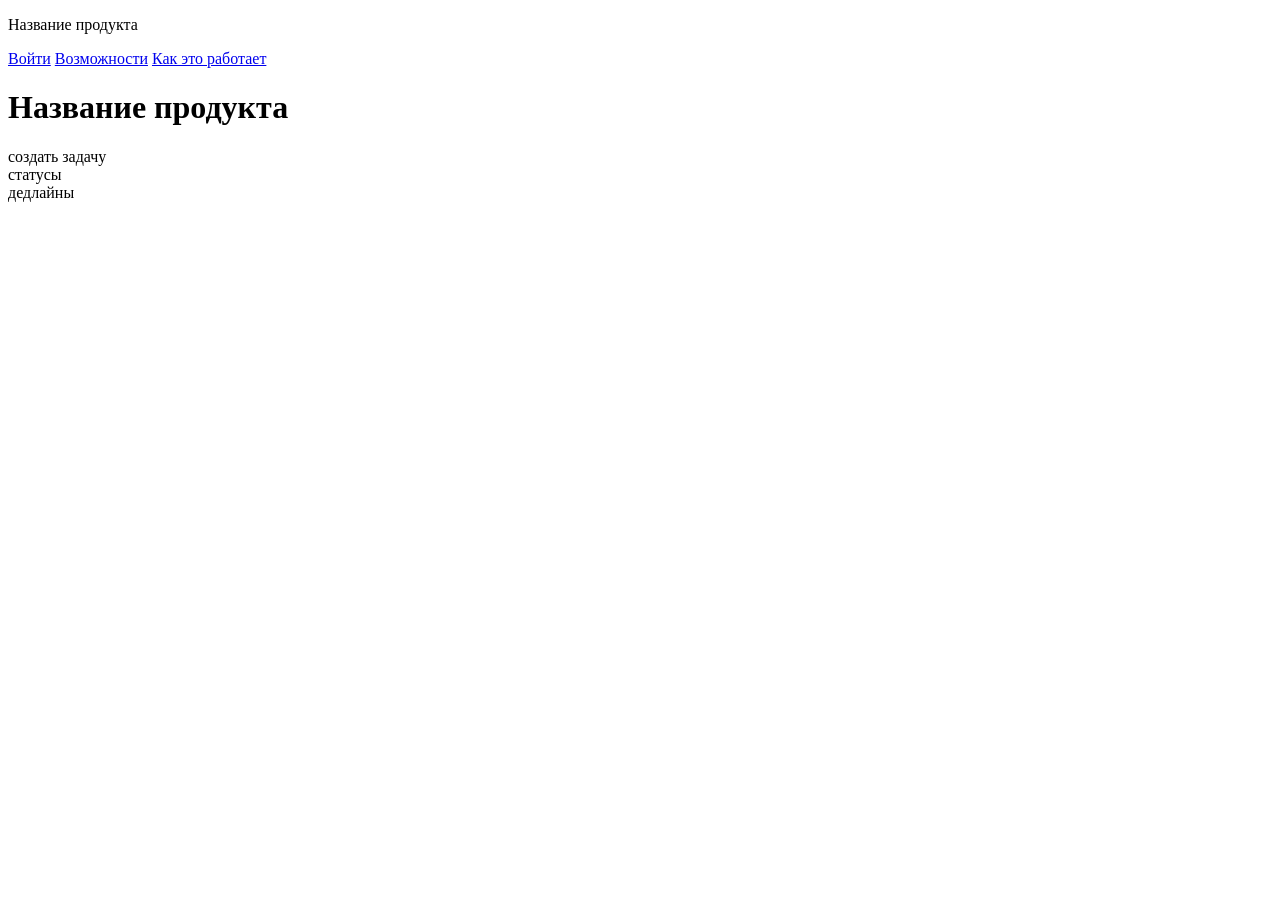
==== index.html @ f06fc5cb "отличнот" ====
<!DOCTYPE html>
<html lang="ru">
<head>
    <meta charset="UTF-8">
    <meta name="viewport" content="width=device-width, initial-scale=1.0">
    <title>Document</title>
</head>
<body>
    <header>
        <p>
            Название продукта
        </p>
        <nav>
            <a href="#login">Войти</a>
            <a href="#features">Возможности</a>
            <a href="#how">Как это работает</a>
        </nav>
    </header>
<main>
    <h1>Название продукта</h1>
    <article id="create-task">создать задачу</article>
    <article id="statuses">статусы</article>
    <article id="deadlines">дедлайны</article>
</main>
<footer>

</footer>
    
    
</body>
</html>
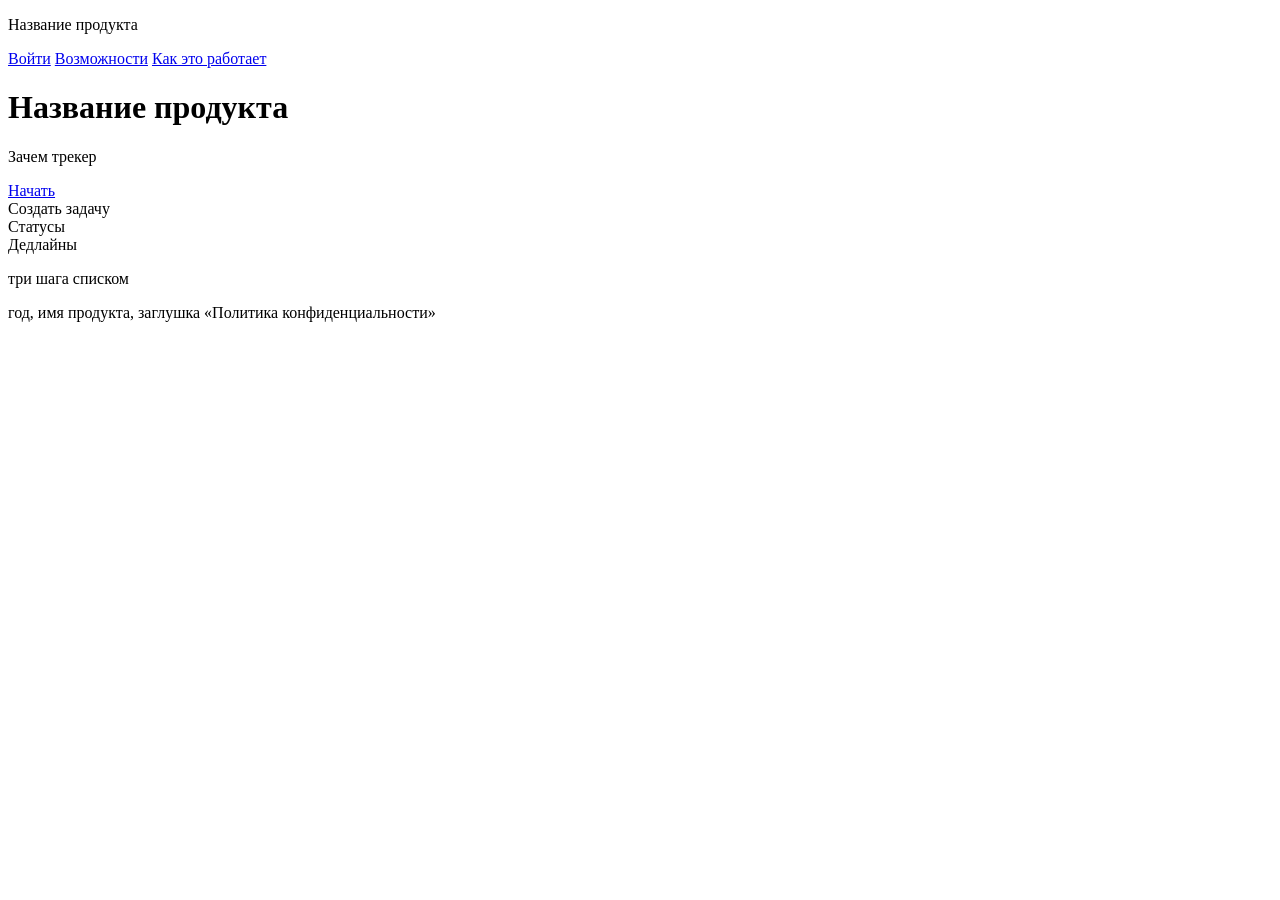
==== commit ed2337f7: "st 2" ====
--- a/index.html
+++ b/index.html
@@ -3,7 +3,7 @@
 <head>
     <meta charset="UTF-8">
     <meta name="viewport" content="width=device-width, initial-scale=1.0">
-    <title>Document</title>
+    <title>Название продукта</title>
 </head>
 <body>
     <header>
@@ -17,13 +17,32 @@
         </nav>
     </header>
 <main>
-    <h1>Название продукта</h1>
-    <article id="create-task">создать задачу</article>
-    <article id="statuses">статусы</article>
-    <article id="deadlines">дедлайны</article>
+    <sectigon class="hero">
+        <h1>
+            Название продукта
+        </h1>
+        <p>Зачем трекер</p>
+        <a href="#features">Начать</a>
+    </sectigon>
+    <section id="features">
+<article>
+    Создать задачу
+</article>
+<article>
+    Статусы
+</article>
+<article>
+    Дедлайны
+</article>
+    </section>
+    <section id="how">
+<p>
+    три шага списком
+</p>
+    </section>
 </main>
 <footer>
-
+<p>год, имя продукта, заглушка «Политика конфиденциальности»</p>
 </footer>
     
     
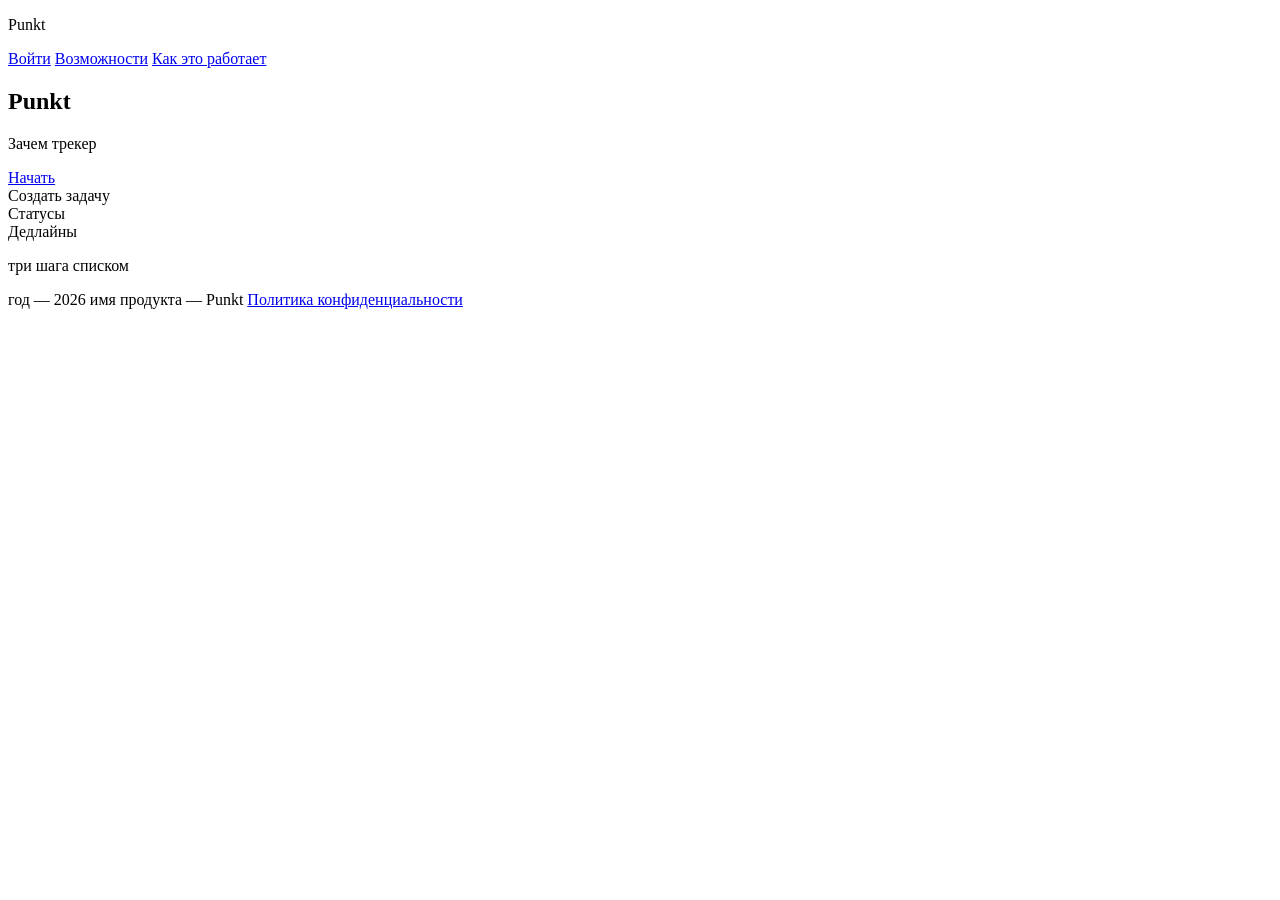
==== commit e7c1a067: "Add Punkt landing content" ====
--- a/index.html
+++ b/index.html
@@ -3,12 +3,12 @@
 <head>
     <meta charset="UTF-8">
     <meta name="viewport" content="width=device-width, initial-scale=1.0">
-    <title>Название продукта</title>
+    <title>Punkt</title>
 </head>
 <body>
     <header>
         <p>
-            Название продукта
+            Punkt
         </p>
         <nav>
             <a href="#login">Войти</a>
@@ -17,13 +17,13 @@
         </nav>
     </header>
 <main>
-    <sectigon class="hero">
+    <section class="hero">
         <h1>
-            Название продукта
+            Punkt
         </h1>
         <p>Зачем трекер</p>
         <a href="#features">Начать</a>
-    </sectigon>
+    </section>
     <section id="features">
 <article>
     Создать задачу
@@ -42,7 +42,7 @@
     </section>
 </main>
 <footer>
-<p>год, имя продукта, заглушка «Политика конфиденциальности»</p>
+<p>год — 2026 имя продукта — Punkt <a href="#">Политика конфиденциальности</a></p>
 </footer>
     
     
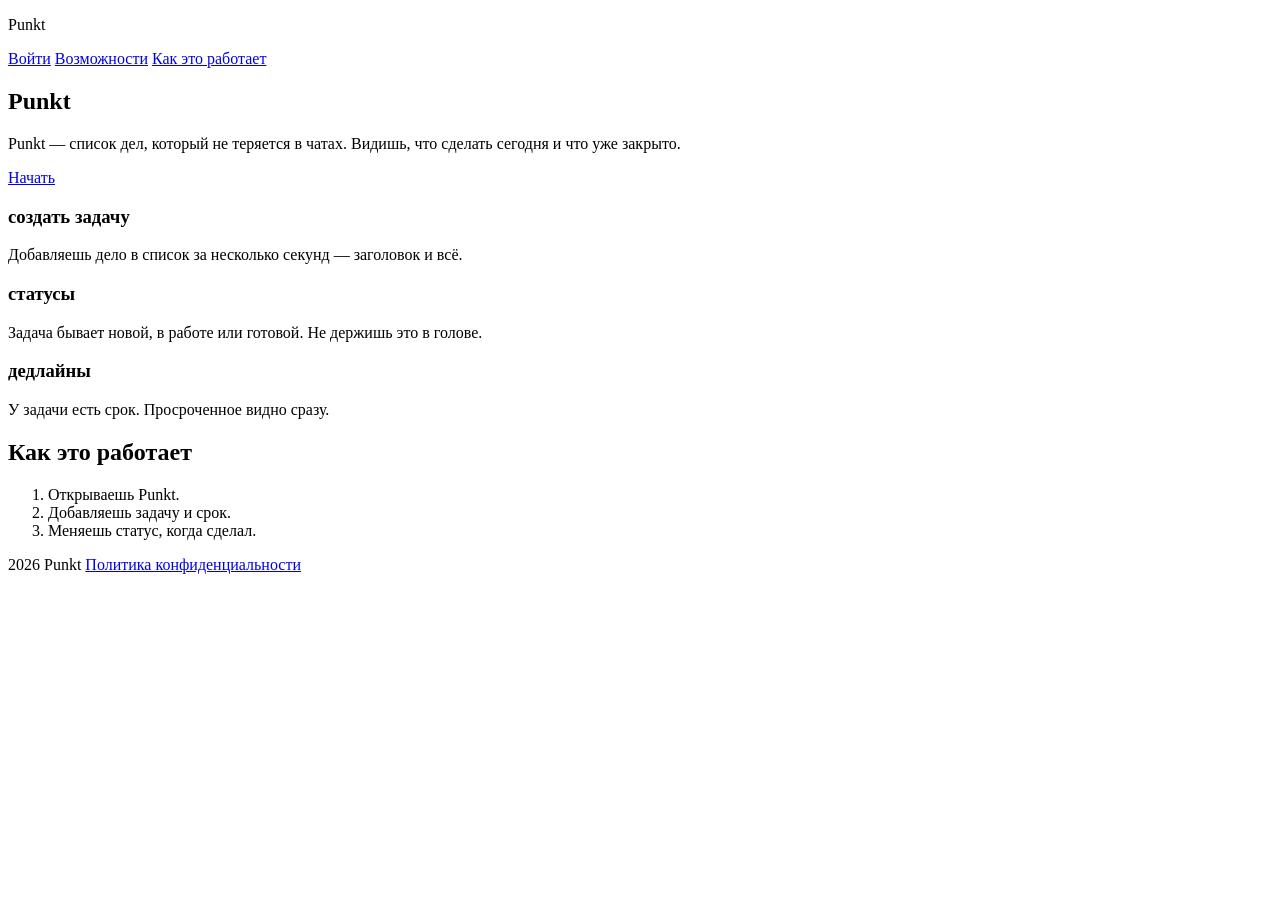
==== commit f0bbf912: "changes" ====
--- a/index.html
+++ b/index.html
@@ -21,28 +21,54 @@
         <h1>
             Punkt
         </h1>
-        <p>Зачем трекер</p>
+        <p>Punkt — список дел, который не теряется в чатах. Видишь, что сделать сегодня и что уже закрыто.</p>
         <a href="#features">Начать</a>
     </section>
     <section id="features">
-<article>
-    Создать задачу
+<article >
+    <h1>
+        создать задачу
+    </h1>
+    <p>
+        Добавляешь дело в список за несколько секунд — заголовок и всё.
+    </p>
 </article>
 <article>
-    Статусы
+    <h1>
+        статусы
+    </h1>
+    <p>
+        Задача бывает новой, в работе или готовой. Не держишь это в голове. 
+    </p>
 </article>
 <article>
-    Дедлайны
+    <h1>
+        дедлайны
+    </h1>
+    <p>
+        У задачи есть срок. Просроченное видно сразу.
+    </p>
 </article>
     </section>
     <section id="how">
-<p>
-    три шага списком
-</p>
+<h1>
+    Как это работает
+</h1>
+<ol>
+    <li>
+        Открываешь Punkt.
+    </li>
+    <li>
+        Добавляешь задачу и срок.
+    </li>
+    <li>
+        Меняешь статус, когда сделал.
+    </li>
+</ol>
     </section>
 </main>
 <footer>
-<p>год — 2026 имя продукта — Punkt <a href="#">Политика конфиденциальности</a></p>
+<p>2026 Punkt <a href="#">Политика конфиденциальности</a></p>
 </footer>
     
     
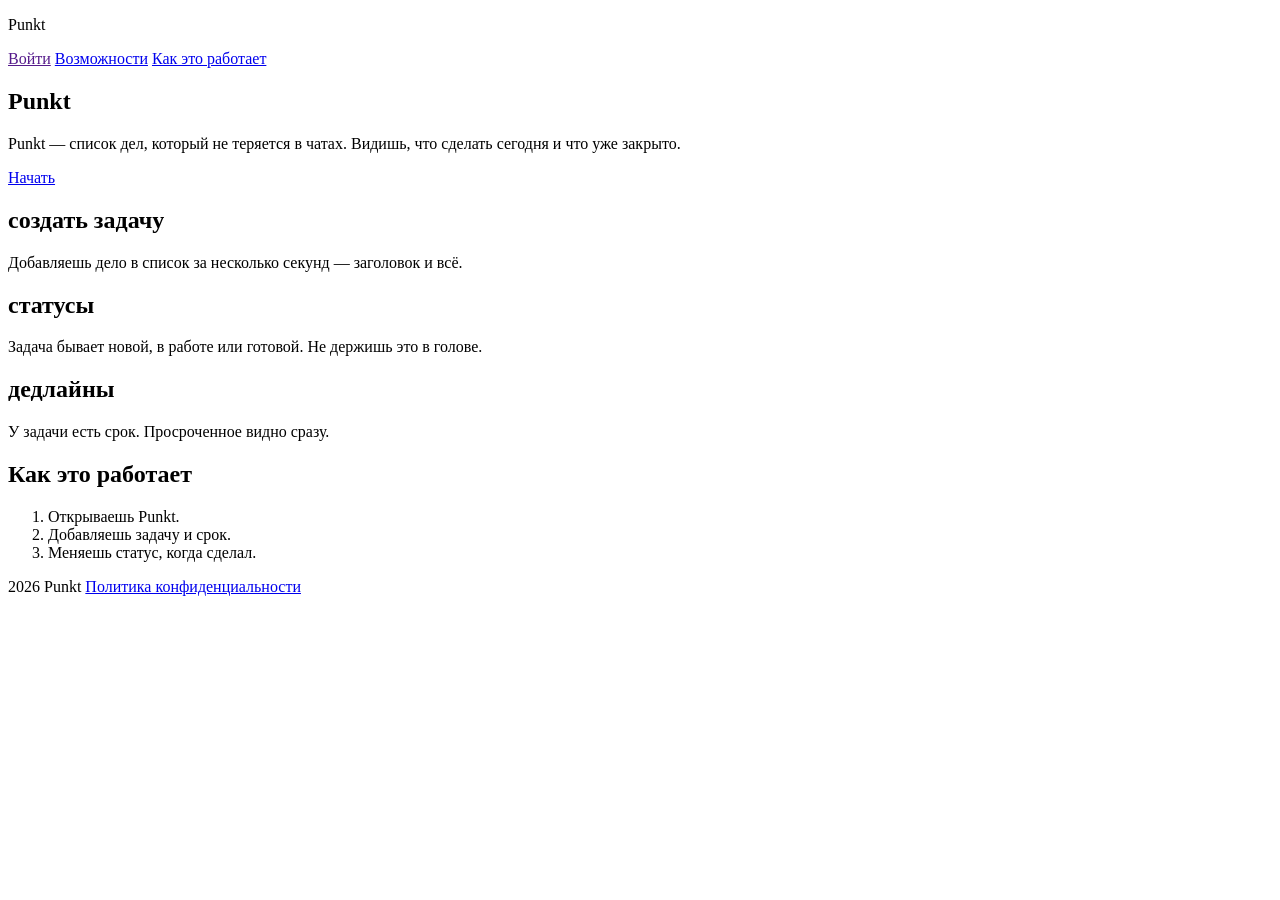
==== commit abecd1cc: "Use a single h1 and section headings" ====
--- a/index.html
+++ b/index.html
@@ -11,7 +11,7 @@
             Punkt
         </p>
         <nav>
-            <a href="#login">Войти</a>
+            <a href="">Войти</a>
             <a href="#features">Возможности</a>
             <a href="#how">Как это работает</a>
         </nav>
@@ -26,34 +26,34 @@
     </section>
     <section id="features">
 <article >
-    <h1>
+    <h2>
         создать задачу
-    </h1>
+    </h2>
     <p>
         Добавляешь дело в список за несколько секунд — заголовок и всё.
     </p>
 </article>
 <article>
-    <h1>
+    <h2>
         статусы
-    </h1>
+    </h2>
     <p>
         Задача бывает новой, в работе или готовой. Не держишь это в голове. 
     </p>
 </article>
 <article>
-    <h1>
+    <h2>
         дедлайны
-    </h1>
+    </h2>
     <p>
         У задачи есть срок. Просроченное видно сразу.
     </p>
 </article>
     </section>
     <section id="how">
-<h1>
+<h2>
     Как это работает
-</h1>
+</h2>
 <ol>
     <li>
         Открываешь Punkt.
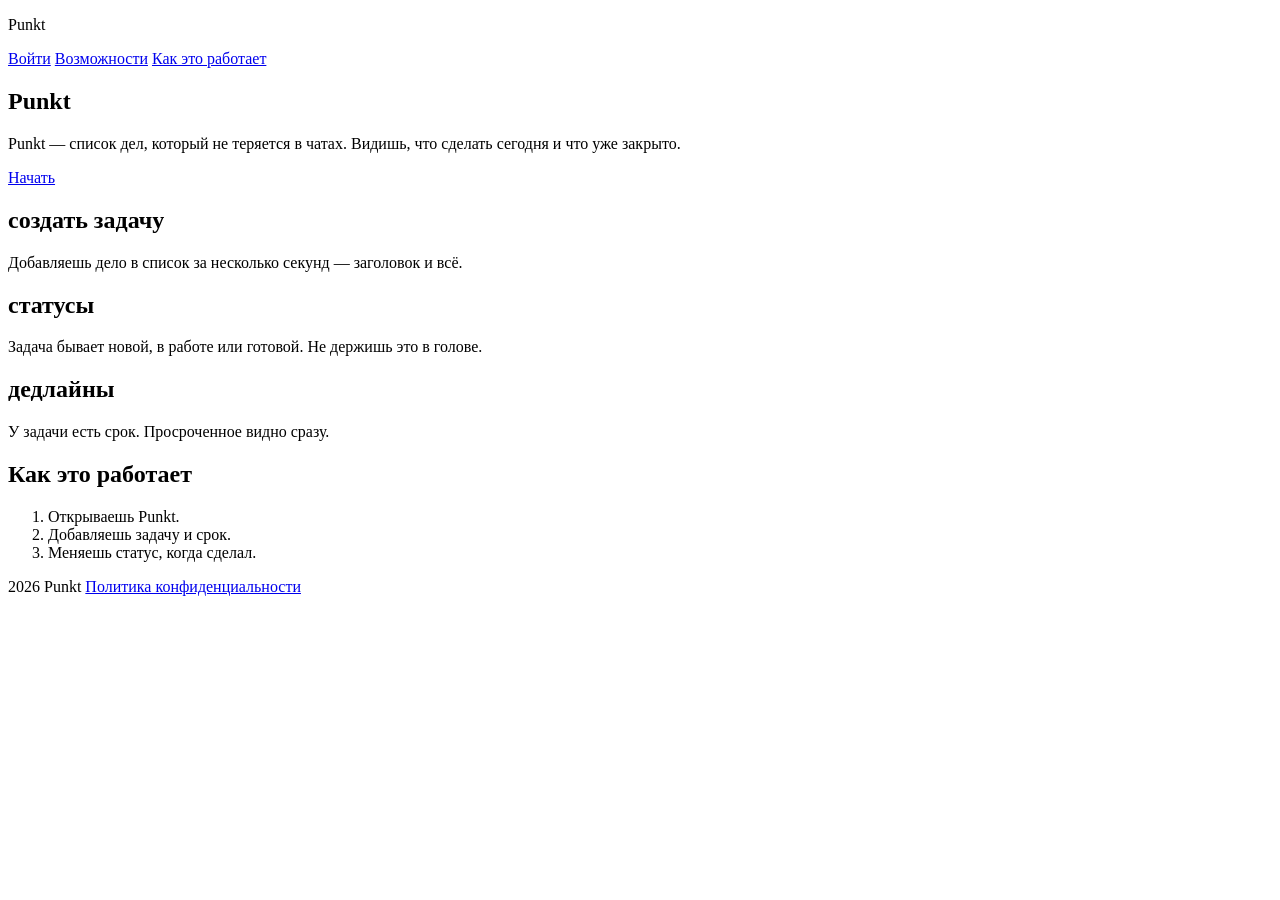
==== commit 145e063c: "add" ====
--- a/index.html
+++ b/index.html
@@ -4,6 +4,7 @@
     <meta charset="UTF-8">
     <meta name="viewport" content="width=device-width, initial-scale=1.0">
     <title>Punkt</title>
+    <link rel="stylesheet" href="css/style.css">
 </head>
 <body>
     <header>
@@ -11,7 +12,7 @@
             Punkt
         </p>
         <nav>
-            <a href="">Войти</a>
+            <a href="#">Войти</a>
             <a href="#features">Возможности</a>
             <a href="#how">Как это работает</a>
         </nav>
--- a/css/style.css
+++ b/css/style.css
@@ -0,0 +1,4 @@
+body{
+    font-family:Georgia, 'Times New Roman', Times, serif;
+    color: black;
+}
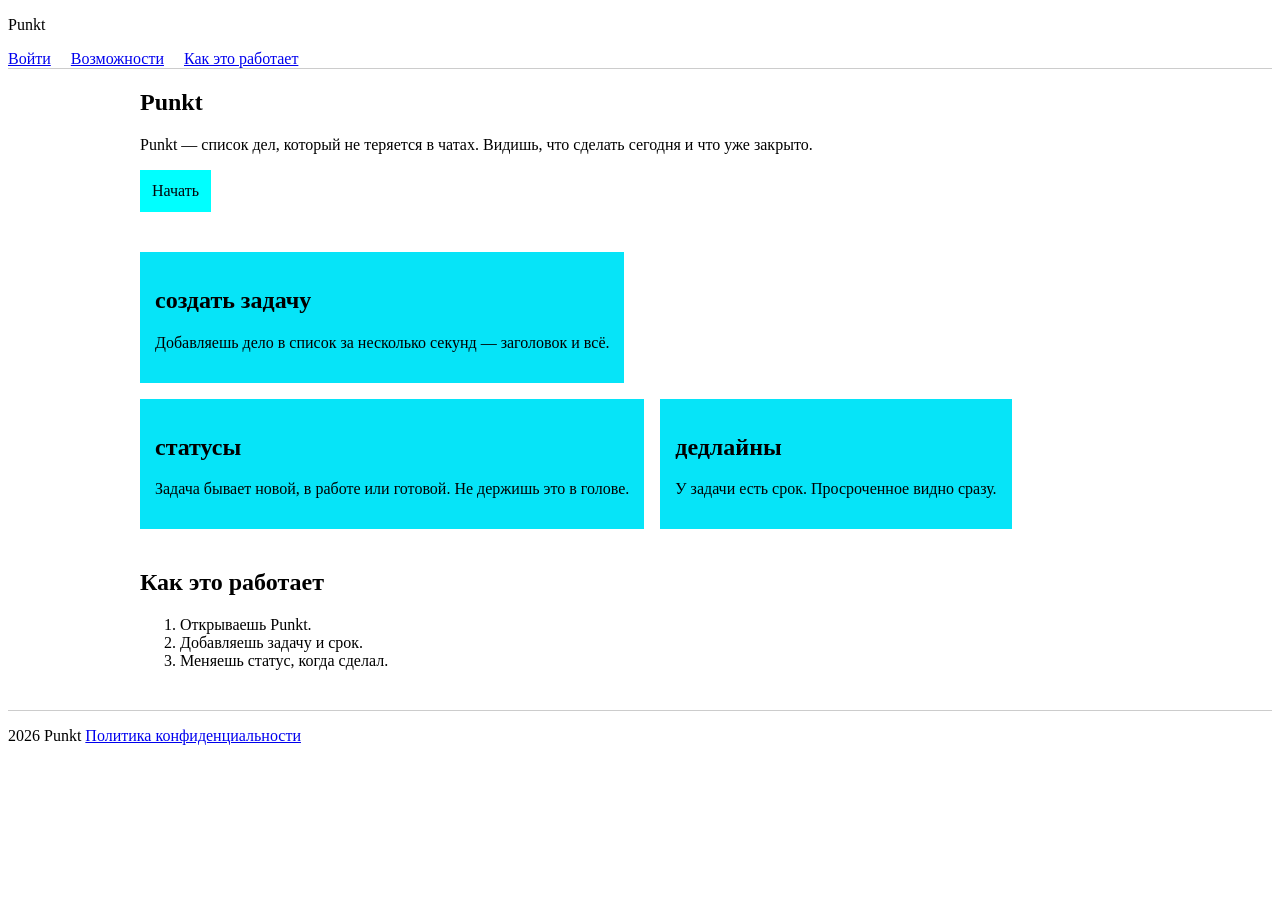
==== commit 4b6f8bc7: "add login.html" ====
--- a/index.html
+++ b/index.html
@@ -12,7 +12,7 @@
             Punkt
         </p>
         <nav>
-            <a href="#">Войти</a>
+            <a href="login.html">Войти</a>
             <a href="#features">Возможности</a>
             <a href="#how">Как это работает</a>
         </nav>
--- a/css/style.css
+++ b/css/style.css
@@ -1,4 +1,41 @@
+main{
+    max-width: 1000px;
+    margin: auto;
+}
 body{
     font-family:Georgia, 'Times New Roman', Times, serif;
-    color: black;
+    color: rgb(0, 0, 0);
+}
+footer{
+    border-top: 1px solid #ccc;
+    
+    
+    
+}
+header{
+    border-bottom: 1px solid #ccc;
+}
+nav{
+    display: flex;
+    gap: 20px;
+}
+.hero a{
+    display: inline-block;
+    text-decoration: none;
+    background-color: rgb(0, 255, 255);
+    color: rgb(0, 6, 12);
+    padding: 12px 12px;
+
+}
+section{
+    margin-bottom: 40px;
+}
+article{
+    background-color: rgb(6, 228, 248);
+    padding: 15px 15px;
+}
+#features {
+  display: flex;
+  gap: 16px;
+  flex-wrap: wrap;
 }
